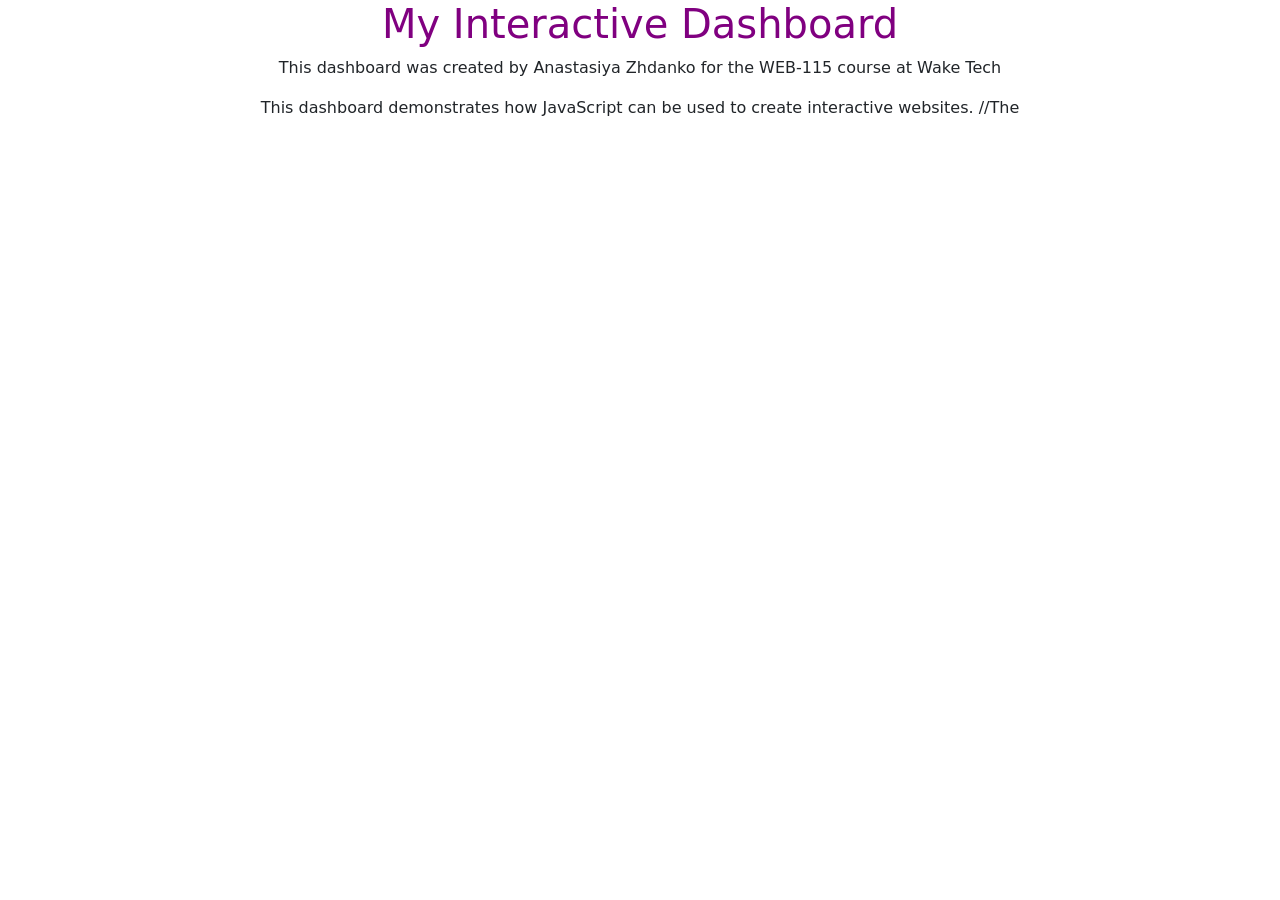
==== index.html @ 902fb826 "Initial HTML, CSS and JavaScript code." ====
<!DOCTYPE html>
<html lang="en">
<head>
    <meta charset="UTF-8">
    <meta name="viewport" content="width=device-width, initial-scale=1.0">
    <title>Document</title>
    <script src="js/script.js" defer></script>
     <!-- Bootstrap  -->
    <link href="https://cdn.jsdelivr.net/npm/bootstrap@5.3.8/dist/css/bootstrap.min.css" rel="stylesheet" integrity="sha384-sRIl4kxILFvY47J16cr9ZwB07vP4J8+LH7qKQnuqkuIAvNWLzeN8tE5YBujZqJLB" crossorigin="anonymous">
    <script defer src="https://cdn.jsdelivr.net/npm/bootstrap@5.3.8/dist/js/bootstrap.bundle.min.js" integrity="sha384-FKyoEForCGlyvwx9Hj09JcYn3nv7wiPVlz7YYwJrWVcXK/BmnVDxM+D2scQbITxI" crossorigin="anonymous"></script>
</head>
<body>
    <h1> My Interactive Dashboard </h1>
    <p> This dashboard was created by Anastasiya Zhdanko for the WEB-115 course at Wake Tech </p>
    <link rel="stylesheet" href="css/style.css">
    <script>
        document.write("This dashboard demonstrates how JavaScript can be used to create interactive websites.")
    </script>
        //The <noscript> is for web browsers with JavaScript rendering disabled.
    <noscript>
        <p> Unfortunately, your web browser does not support JavaScript.</p>
    </noscript>
        <div class="container">
        <div class="row">
            <!-- Dashboard Content -->
        </div>
    </div>
</body>
</html>
---- css/style.css ----
body {
    text-align: center;
}

h1 {
    color: purple; 
}
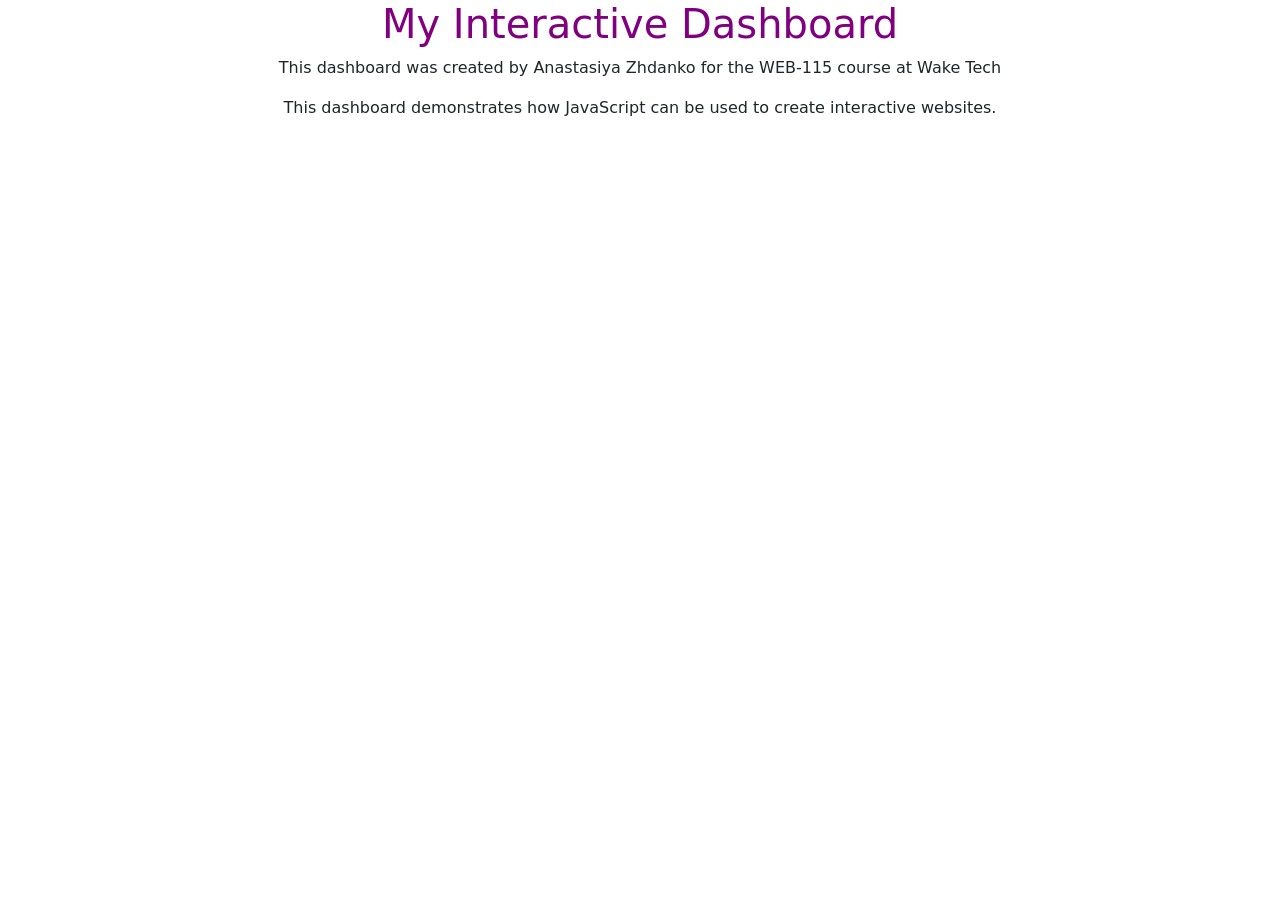
==== commit cc460490: "Fixed comment syntax." ====
--- a/index.html
+++ b/index.html
@@ -16,7 +16,7 @@
     <script>
         document.write("This dashboard demonstrates how JavaScript can be used to create interactive websites.")
     </script>
-        //The <noscript> is for web browsers with JavaScript rendering disabled.
+        <!-- The <noscript> is for web browsers with JavaScript rendering disabled. -->
     <noscript>
         <p> Unfortunately, your web browser does not support JavaScript.</p>
     </noscript>
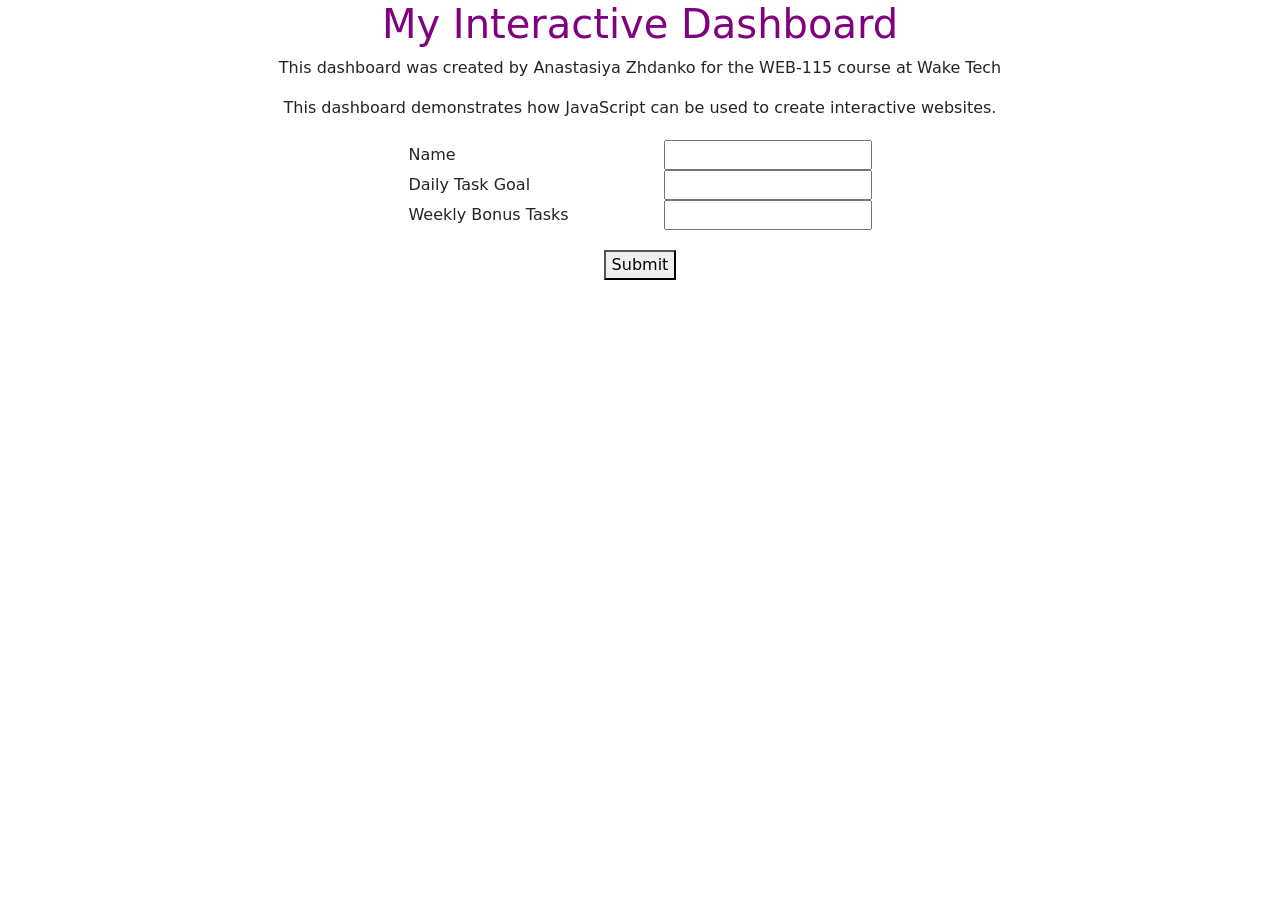
==== commit 70dfe63b: "Created weekly goal function and form" ====
--- a/index.html
+++ b/index.html
@@ -4,8 +4,7 @@
     <meta charset="UTF-8">
     <meta name="viewport" content="width=device-width, initial-scale=1.0">
     <title>Document</title>
-    <script src="js/script.js" defer></script>
-     <!-- Bootstrap  -->
+    <!-- Bootstrap  -->
     <link href="https://cdn.jsdelivr.net/npm/bootstrap@5.3.8/dist/css/bootstrap.min.css" rel="stylesheet" integrity="sha384-sRIl4kxILFvY47J16cr9ZwB07vP4J8+LH7qKQnuqkuIAvNWLzeN8tE5YBujZqJLB" crossorigin="anonymous">
     <script defer src="https://cdn.jsdelivr.net/npm/bootstrap@5.3.8/dist/js/bootstrap.bundle.min.js" integrity="sha384-FKyoEForCGlyvwx9Hj09JcYn3nv7wiPVlz7YYwJrWVcXK/BmnVDxM+D2scQbITxI" crossorigin="anonymous"></script>
 </head>
@@ -23,7 +22,25 @@
         <div class="container">
         <div class="row">
             <!-- Dashboard Content -->
+            <div class="col" id="weekly-tasks"></div>
+            <form id="task-form">
+                <div>
+                <label for="name-input">Name</label>
+                <input type="text" id="name-input" name="name">
+                </div>
+                <div>
+                <label for="goal-input">Daily Task Goal</label>
+                <input type="number" id="goal-input" name="task-goal">
+                </div>
+                <div>
+                <label for="bonus-input">Weekly Bonus Tasks</label>
+                <input type="number" id="bonus-input" name="weekly-bonus">
+                </div>
+                <button type="submit" id="goal-btn">Submit</button>
+            </form>
+            <p id="goal-message"></p>
         </div>
+        <script src="js/task-manager.js"></script>
     </div>
 </body>
 </html>
--- a/css/style.css
+++ b/css/style.css
@@ -4,4 +4,17 @@
 
 h1 {
     color: purple; 
+}
+
+label {
+    width: 250px;
+    text-align: left;
+}
+
+button {
+    margin-top: 20px;
+}
+
+#task-form {
+    margin: 20px 0;
 }
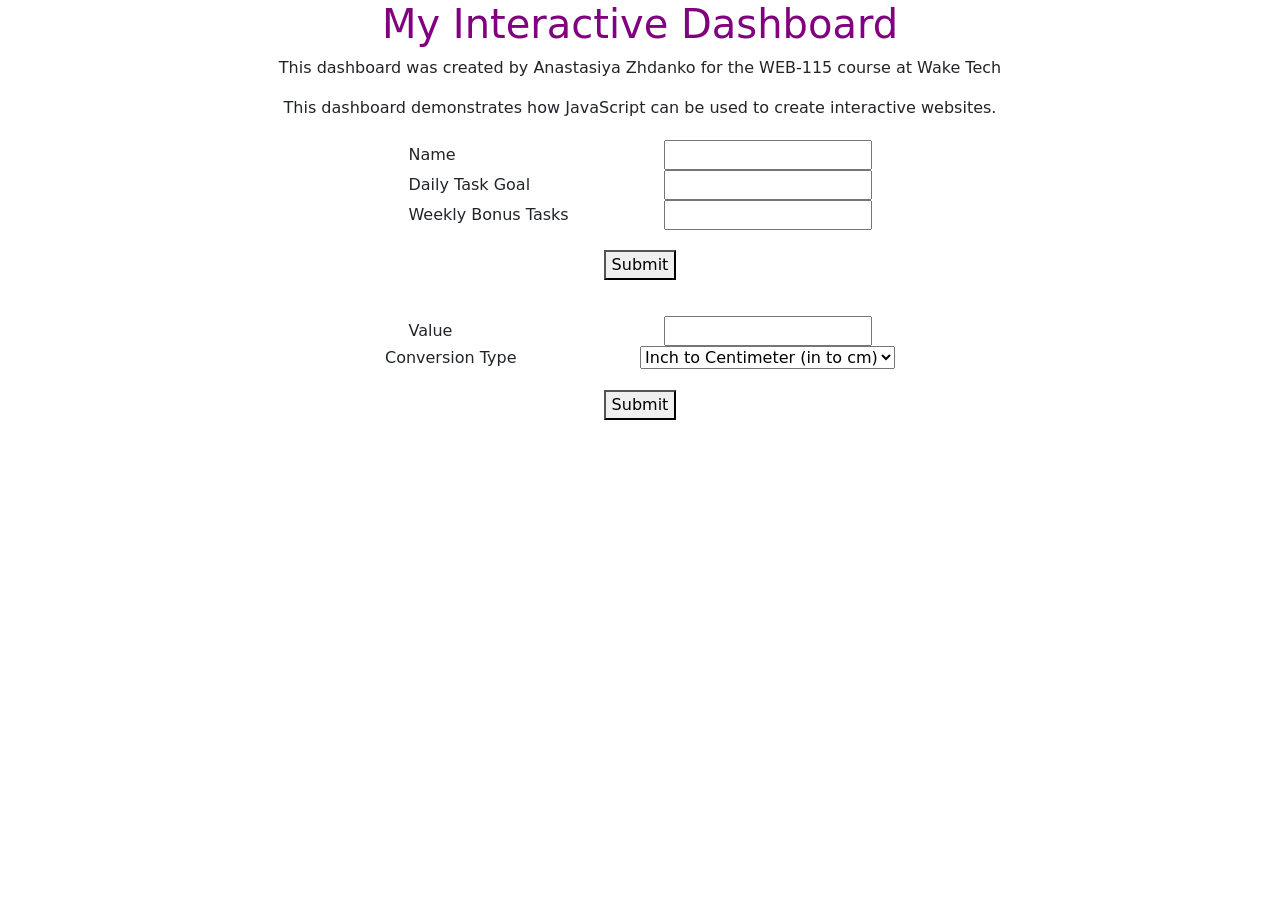
==== commit 2db96b95: "Implemented working metric converter" ====
--- a/index.html
+++ b/index.html
@@ -7,6 +7,7 @@
     <!-- Bootstrap  -->
     <link href="https://cdn.jsdelivr.net/npm/bootstrap@5.3.8/dist/css/bootstrap.min.css" rel="stylesheet" integrity="sha384-sRIl4kxILFvY47J16cr9ZwB07vP4J8+LH7qKQnuqkuIAvNWLzeN8tE5YBujZqJLB" crossorigin="anonymous">
     <script defer src="https://cdn.jsdelivr.net/npm/bootstrap@5.3.8/dist/js/bootstrap.bundle.min.js" integrity="sha384-FKyoEForCGlyvwx9Hj09JcYn3nv7wiPVlz7YYwJrWVcXK/BmnVDxM+D2scQbITxI" crossorigin="anonymous"></script>
+    <script src="js/script.js" defer></script>     
 </head>
 <body>
     <h1> My Interactive Dashboard </h1>
@@ -39,6 +40,33 @@
                 <button type="submit" id="goal-btn">Submit</button>
             </form>
             <p id="goal-message"></p>
+
+            <!-- Metric Converter -->
+             <div class="col" id="metric-converter">
+                <form>
+                    <div>
+                    <label for="value-input"> Value </label>
+                    <input type="number" id="value-input" name="value">
+                    </div>
+                    <div>
+                    <label for="conversion-type">Conversion Type</label>
+                    <select id="conversion" name="conversion">
+                        <option value="1">Inch to Centimeter (in to cm)</option>
+                        <option value="2">Foot to Centimeter (ft to cm)</option>
+                        <option value="3">Yard to Meter (yd to m)</option>
+                        <option value="4">Mile to Kilometer (mi to km)</option>
+                        <option value="5">Centimeter to Inch (cm to in)</option>
+                        <option value="6">Centimeter to Foot (cm to ft)</option>
+                        <option value="7">Meter to Yard (m to yd)</option>
+                        <option value="8">Kilometer to Mile (km to mi)</option>
+                    </select>
+                    </div>
+                    <button type="submit" id="conversion-btn">Submit</button>
+                </form>
+
+                <p id="convert-message"></p>
+                <script src="js/metric-converter.js"></script>
+             </div>
         </div>
         <script src="js/task-manager.js"></script>
     </div>
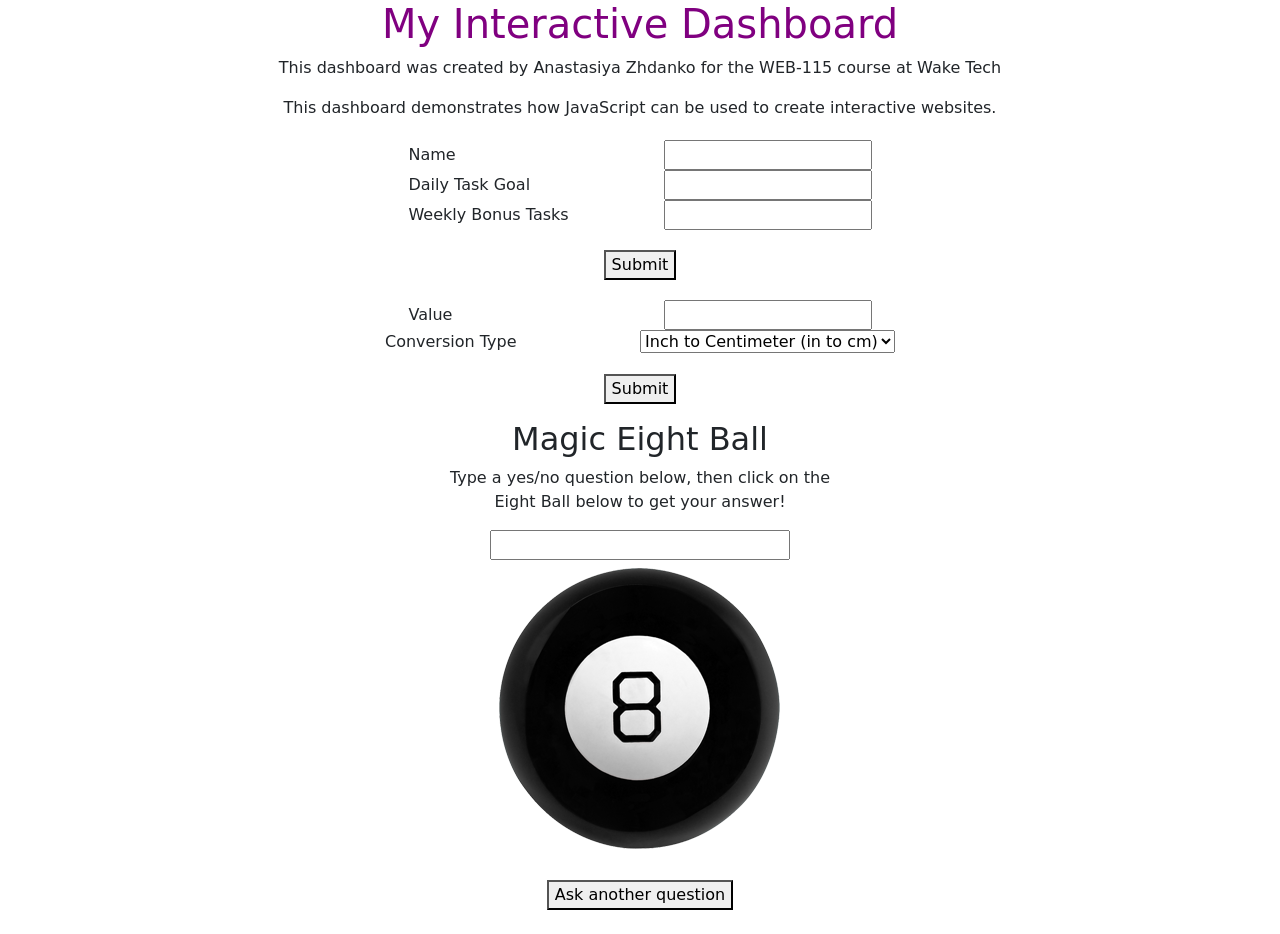
==== commit e3bc587f: "Added the Magic Eight Ball function." ====
--- a/index.html
+++ b/index.html
@@ -67,6 +67,23 @@
                 <p id="convert-message"></p>
                 <script src="js/metric-converter.js"></script>
              </div>
+
+             <!-- Magic 8 Ball -->
+              <div class="col" id="magic-eight-ball">
+                <script src="js/magic-eight-ball.js" defer></script>
+                <link rel="stylesheet" href="css/magic-eight-ball.css">
+                <h2 class="heading">Magic Eight Ball</h2>
+                    <form>
+                        <p>Type a yes/no question below, then click on the Eight Ball below to get your answer!</p>
+                        <input id="question" name="question" size="80">
+                        <div id="magicEightBall">
+                            <div id="circle"></div>
+                            <img id="ball" src="img/magic-eight-ball.png"/>
+                        </div>
+                        <button id="reset" name="reset" type="reset">Ask another question</button>
+                    </form>
+                    <br>
+                </div>
         </div>
         <script src="js/task-manager.js"></script>
     </div>
--- a/css/style.css
+++ b/css/style.css
@@ -4,6 +4,10 @@
 
 h1 {
     color: purple; 
+}
+
+.row {
+    display: block;
 }
 
 label {
--- a/css/magic-eight-ball.css
+++ b/css/magic-eight-ball.css
@@ -0,0 +1,49 @@
+
+#magic-eight-ball {
+  max-width: 410px;
+  text-align: center;
+  margin: auto;
+}
+
+#circle {
+  font-size: 12pt;
+  background-color: white;
+  color: black;
+  position: absolute;
+  margin-left: 110px;
+  margin-top: 75px;
+  height: 150px;
+  width: 150px;
+  border-radius: 50%;
+  text-wrap: wrap;
+  display: none;
+  align-items: center;
+  padding-top: 50px;
+}
+
+#question {
+  width: 300px;
+}
+
+
+img:active {
+  animation: shake 1s;
+  animation-iteration-count: infinite;
+}
+
+img:visited {
+  animation: none;
+}
+@keyframes shake {
+  0% { transform: translate(1px, 1px) rotate(0deg);  }
+  10% { transform: translate(-1px, -2px) rotate(-1deg); }
+  20% { transform: translate(-3px, 0px) rotate(1deg); }
+  30% { transform: translate(3px, 2px) rotate(0deg); }
+  40% { transform: translate(1px, -1px) rotate(1deg); }
+  50% { transform: translate(-1px, 2px) rotate(-1deg); }
+  60% { transform: translate(-3px, 1px) rotate(0deg); }
+  70% { transform: translate(3px, 1px) rotate(-1deg); }
+  80% { transform: translate(-1px, -1px) rotate(1deg); }
+  90% { transform: translate(1px, 2px) rotate(0deg); }
+  100% { transform: translate(1px, -2px) rotate(-1deg); }
+}
